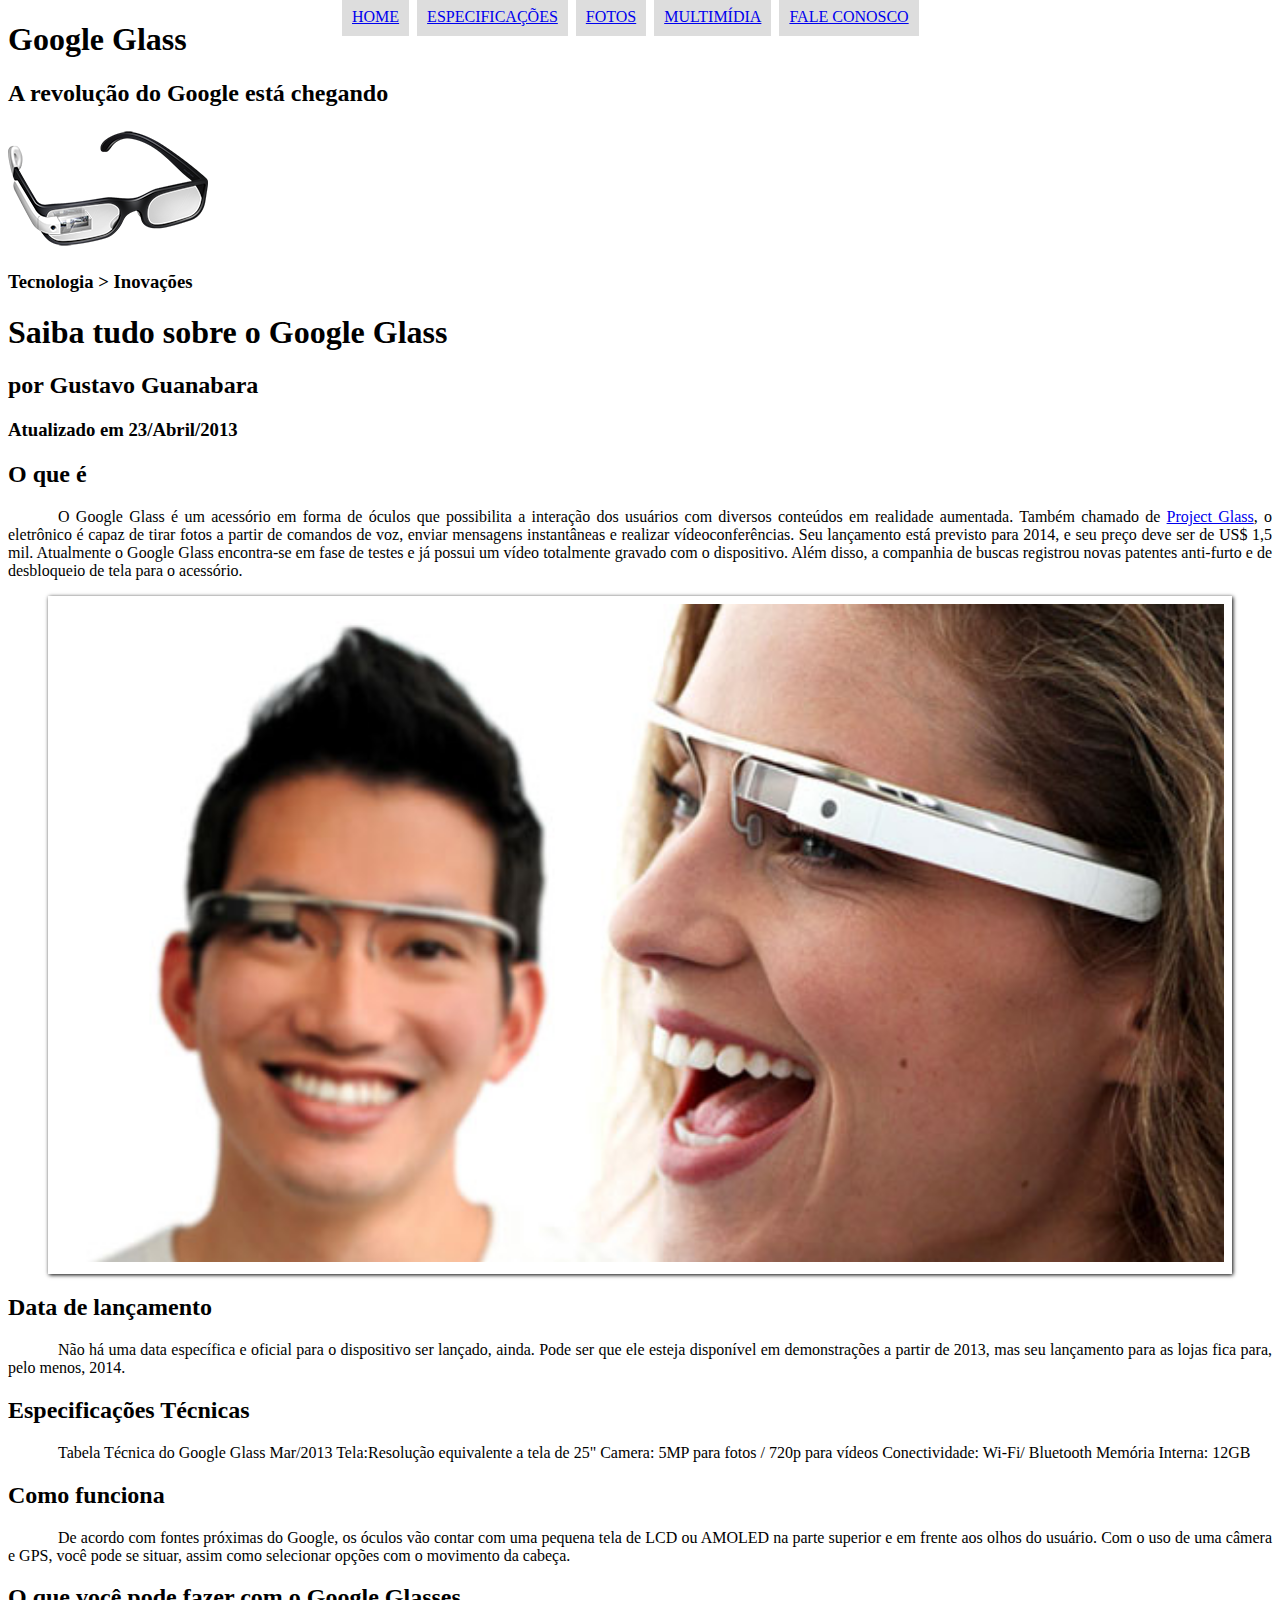
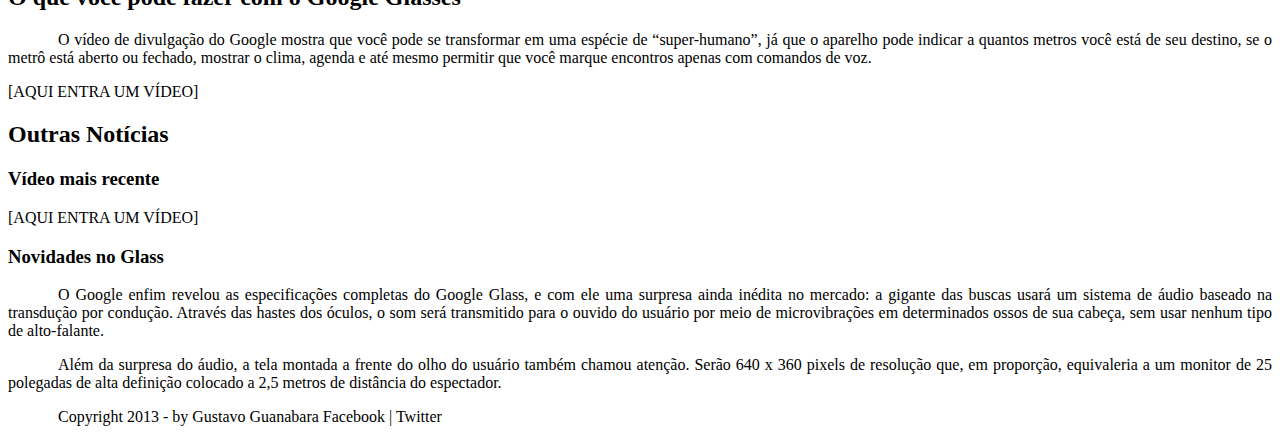
==== index.html @ 92f4893a "Menu principal" ====
<!DOCTYPE html>
<html>
<head>
    <meta charset="UTF-8"/>
    <title>Tudo sobre Google Glass</title>
    <link rel="stylesheet" text="text/css" href="_css/estilo.css"/>
</head>
<body>
<div id="interface">
    <header id="cabecalho">
    <hgroup>
    <h1>Google Glass</h1>
    <h2>A revolução do Google está chegando</h2>
    </hgroup>

    <img src="_imagens/glass-oculos-preto-peq.png"/>
    <nav id="menu">
        <h1>Menu Principal</h1>
        <ul tipe="disc">
                <li><a href="index.html">Home</a></li>
                <li><a href="specs.html">Especificações</a></li>
                <li><a href="fotos.html">Fotos</a></li>
                <li><a href="multimidia.html">Multimídia</a></li>
                <li><a href="fale-conosco.html">Fale conosco</a></li>
        </ul>
    </nav>
    </header>
<hgroup>
<h3>Tecnologia > Inovações</h3>
<h1>Saiba tudo sobre o Google Glass</h1>
<h2>por Gustavo Guanabara</h2>
<h3>Atualizado em 23/Abril/2013</h3>
</hgroup>
<h2>O que é</h2>
<p>O Google Glass é um acessório em forma de óculos que possibilita a interação dos usuários com diversos conteúdos em realidade aumentada. Também chamado de <a href="https://www.google.com/glass/start/" target="_blank">Project Glass</a>, o eletrônico é capaz de tirar fotos a partir de comandos de voz, enviar mensagens instantâneas e realizar vídeoconferências. Seu lançamento está previsto para 2014, e seu preço deve ser de US$ 1,5 mil. Atualmente o Google Glass encontra-se em fase de testes e já possui um vídeo totalmente gravado com o dispositivo. Além disso, a companhia de buscas registrou novas patentes anti-furto e de desbloqueio de tela para o acessório.</p>

<figure class="foto-legenda">
    <img src="_imagens/glass-quadro-homem-mulher.jpg"/>
    <figcaption>
        <h3>Google Glass</h3>
        <p>Uma nova maneira de ver o mundo.</p>
    </figcaption>
</figure>

<h2>Data de lançamento</h2>
<p>Não há uma data específica e oficial para o dispositivo ser lançado, ainda. Pode ser que ele esteja disponível em demonstrações a partir de 2013, mas seu lançamento para as lojas fica para, pelo menos, 2014.</p>

<h2>Especificações Técnicas</h2>
<p>Tabela Técnica do Google Glass Mar/2013
Tela:Resolução equivalente a tela de 25"
Camera: 5MP para fotos / 720p para vídeos
Conectividade: Wi-Fi/ Bluetooth
Memória Interna: 12GB</p>

<h2>Como funciona</h2>
<p>De acordo com fontes próximas do Google, os óculos vão contar com uma pequena tela de LCD ou AMOLED na parte superior e em frente aos olhos do usuário. Com o uso de uma câmera e GPS, você pode se situar, assim como selecionar opções com o movimento da cabeça.</p>

<h2>O que você pode fazer com o Google Glasses</h2>
<p>O vídeo de divulgação do Google mostra que você pode se transformar em uma espécie de “super-humano”, já que o aparelho pode indicar a quantos metros você está de seu destino, se o metrô está aberto ou fechado, mostrar o clima, agenda e até mesmo permitir que você marque encontros apenas com comandos de voz.</p>

[AQUI ENTRA UM VÍDEO]

<h2>Outras Notícias</h2>
<h3>Vídeo mais recente</h3>

[AQUI ENTRA UM VÍDEO]

<h3>Novidades no Glass</h3>
<p>O Google enfim revelou as especificações completas do Google Glass, e com ele uma surpresa ainda inédita no mercado: a gigante das buscas usará um sistema de áudio baseado na transdução por condução. Através das hastes dos óculos, o som será transmitido para o ouvido do usuário por meio de microvibrações em determinados ossos de sua cabeça, sem usar nenhum tipo de alto-falante.</p>

<p>Além da surpresa do áudio, a tela montada a frente do olho do usuário também chamou atenção. Serão 640 x 360 pixels de resolução que, em proporção, equivaleria a um monitor de 25 polegadas de alta definição colocado a 2,5 metros de distância do espectador.</p>

<p>Copyright 2013 - by Gustavo Guanabara
Facebook | Twitter</p>
</div>
</body>
</html>
---- _css/estilo.css ----
@charset "UTF 8";

body {
    background-color: white;
    color: rgba(0, 0, 0, 1);
}
p {
    text-align: justify;
    text-indent: 50px;
}
figure.foto-legenda {
    position: relative;
    border: 8px solid white;
    box-shadow: 1px 1px 4px black;
}
figure.foto-legenda img {
    width: 100%;
    height: 100%;
}
figure.foto-legenda figcaption {
    opacity: 0;
    position: absolute;
    top: 0px;
    background: rgba(0, 0, 0, .4);
    color: white;
    width: 100%;
    height: 100%;
    padding: 10px;
    box-sizing: border-box;
    transition: opacity 1s;
}
figure.foto-legenda:hover figcaption {
    opacity: 1;
}
nav#menu ul {
    list-style: none;
    text-transform: uppercase;
    position: absolute;
    top: -20px;
    left: 300px;
}
nav#menu li {
    display: inline-block;
    background-color: #dddddd;
    padding: 10px;
    margin: 2px;
}
nav#menu h1 {
    display: none;
}
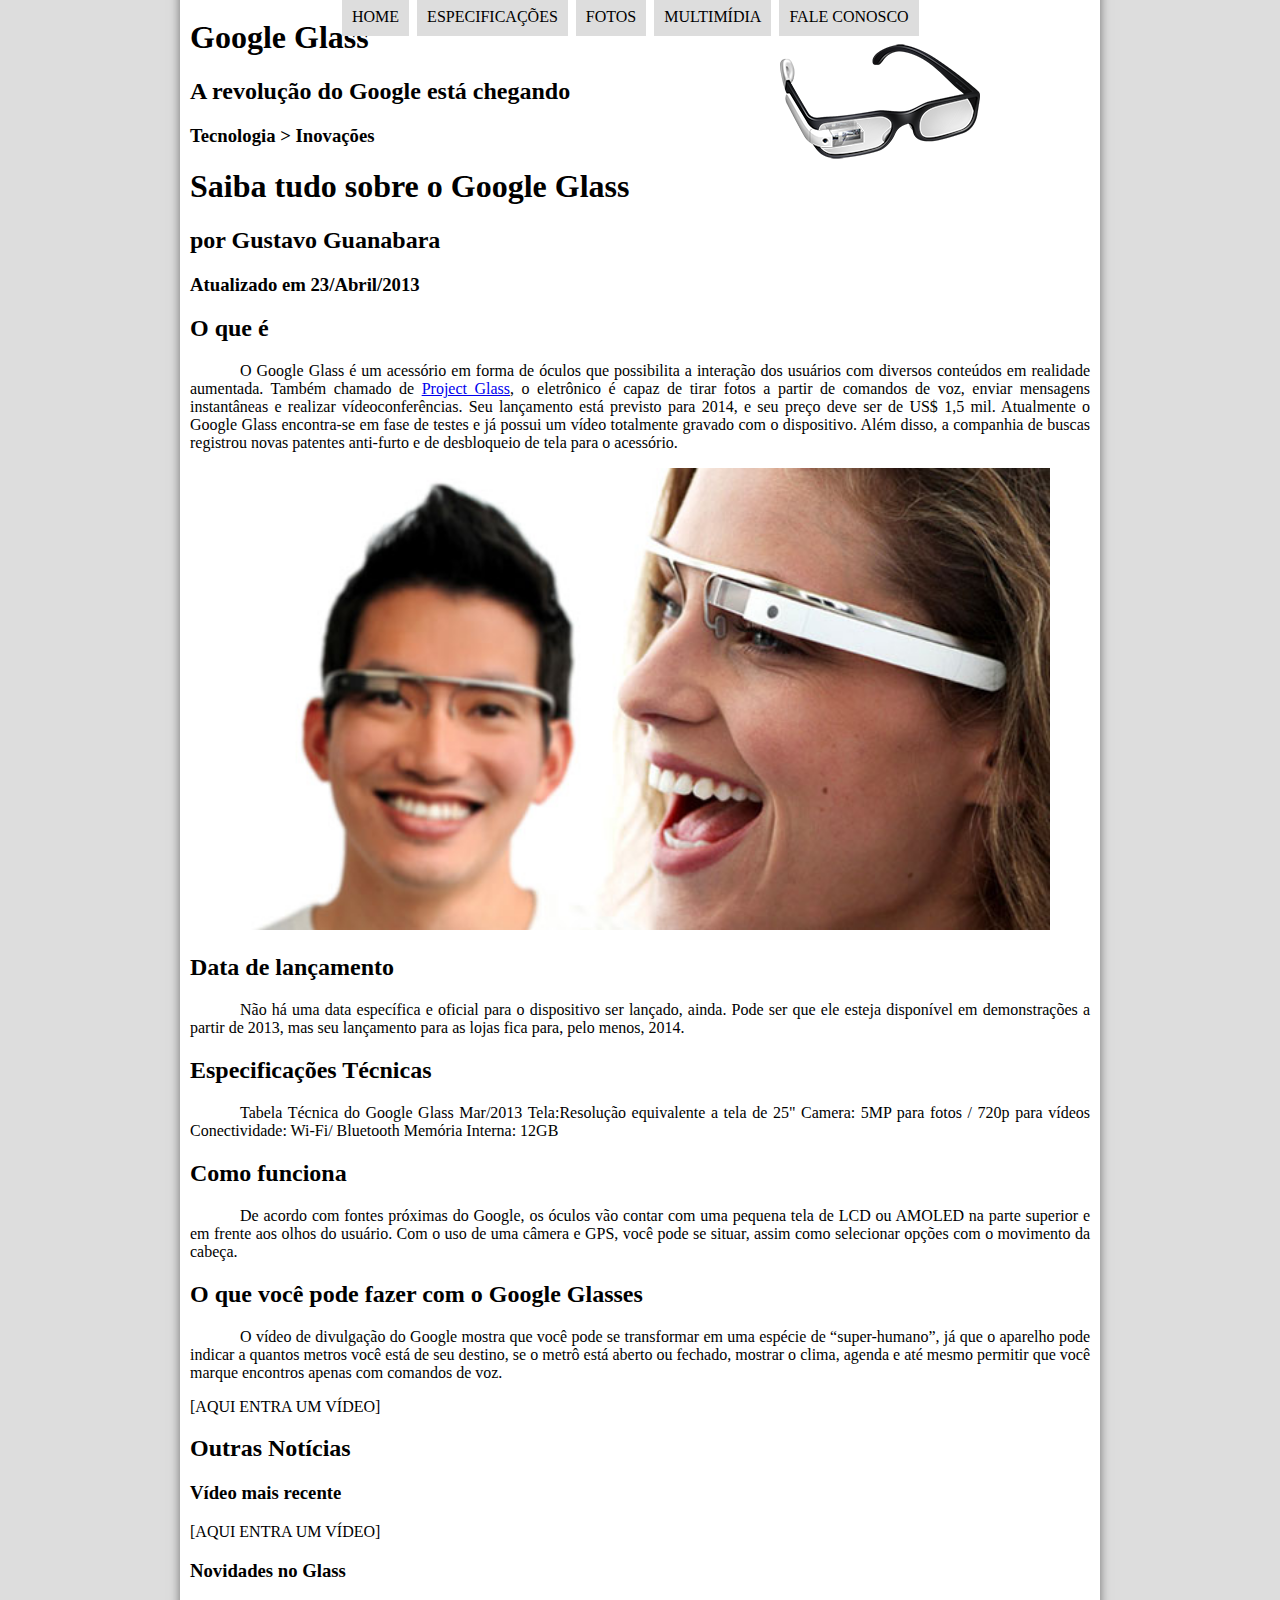
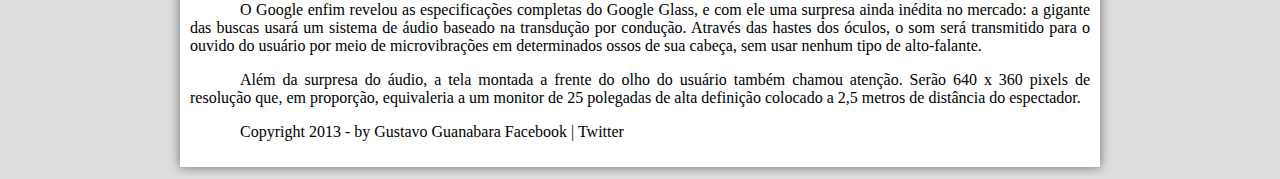
==== commit 47862993: "Formatação de interfaces" ====
--- a/index.html
+++ b/index.html
@@ -13,7 +13,7 @@
     <h2>A revolução do Google está chegando</h2>
     </hgroup>
 
-    <img src="_imagens/glass-oculos-preto-peq.png"/>
+    <img id="icone" src="_imagens/glass-oculos-preto-peq.png"/>
     <nav id="menu">
         <h1>Menu Principal</h1>
         <ul tipe="disc">
--- a/_css/estilo.css
+++ b/_css/estilo.css
@@ -1,12 +1,28 @@
 @charset "UTF 8";
 
 body {
+    background-color: #dddddd;
+    color: rgba(0, 0, 0, 1);
+}
+div#interface {
+    width: 900px;
     background-color: white;
-    color: rgba(0, 0, 0, 1);
+    margin: -20px auto 10px auto;
+    box-shadow: 0px 0px 10px rgba(0, 0, 0, .5);
+    padding: 10px;
 }
 p {
     text-align: justify;
     text-indent: 50px;
+}
+header#cabecalho img#icone {
+    position: absolute;
+    left: 780px;
+    top: 40px;
+}
+header#cabecalho {
+    
+}
 }
 figure.foto-legenda {
     position: relative;
@@ -44,7 +60,18 @@
     background-color: #dddddd;
     padding: 10px;
     margin: 2px;
+    transition: background-color 1s;
+}
+nav#menu li:hover {
+    background-color: #606060;
 }
 nav#menu h1 {
     display: none;
+}
+nav#menu a {
+    color: black;
+    text-decoration: none;
+}
+nav#menu a:hover {
+    color: white;
 }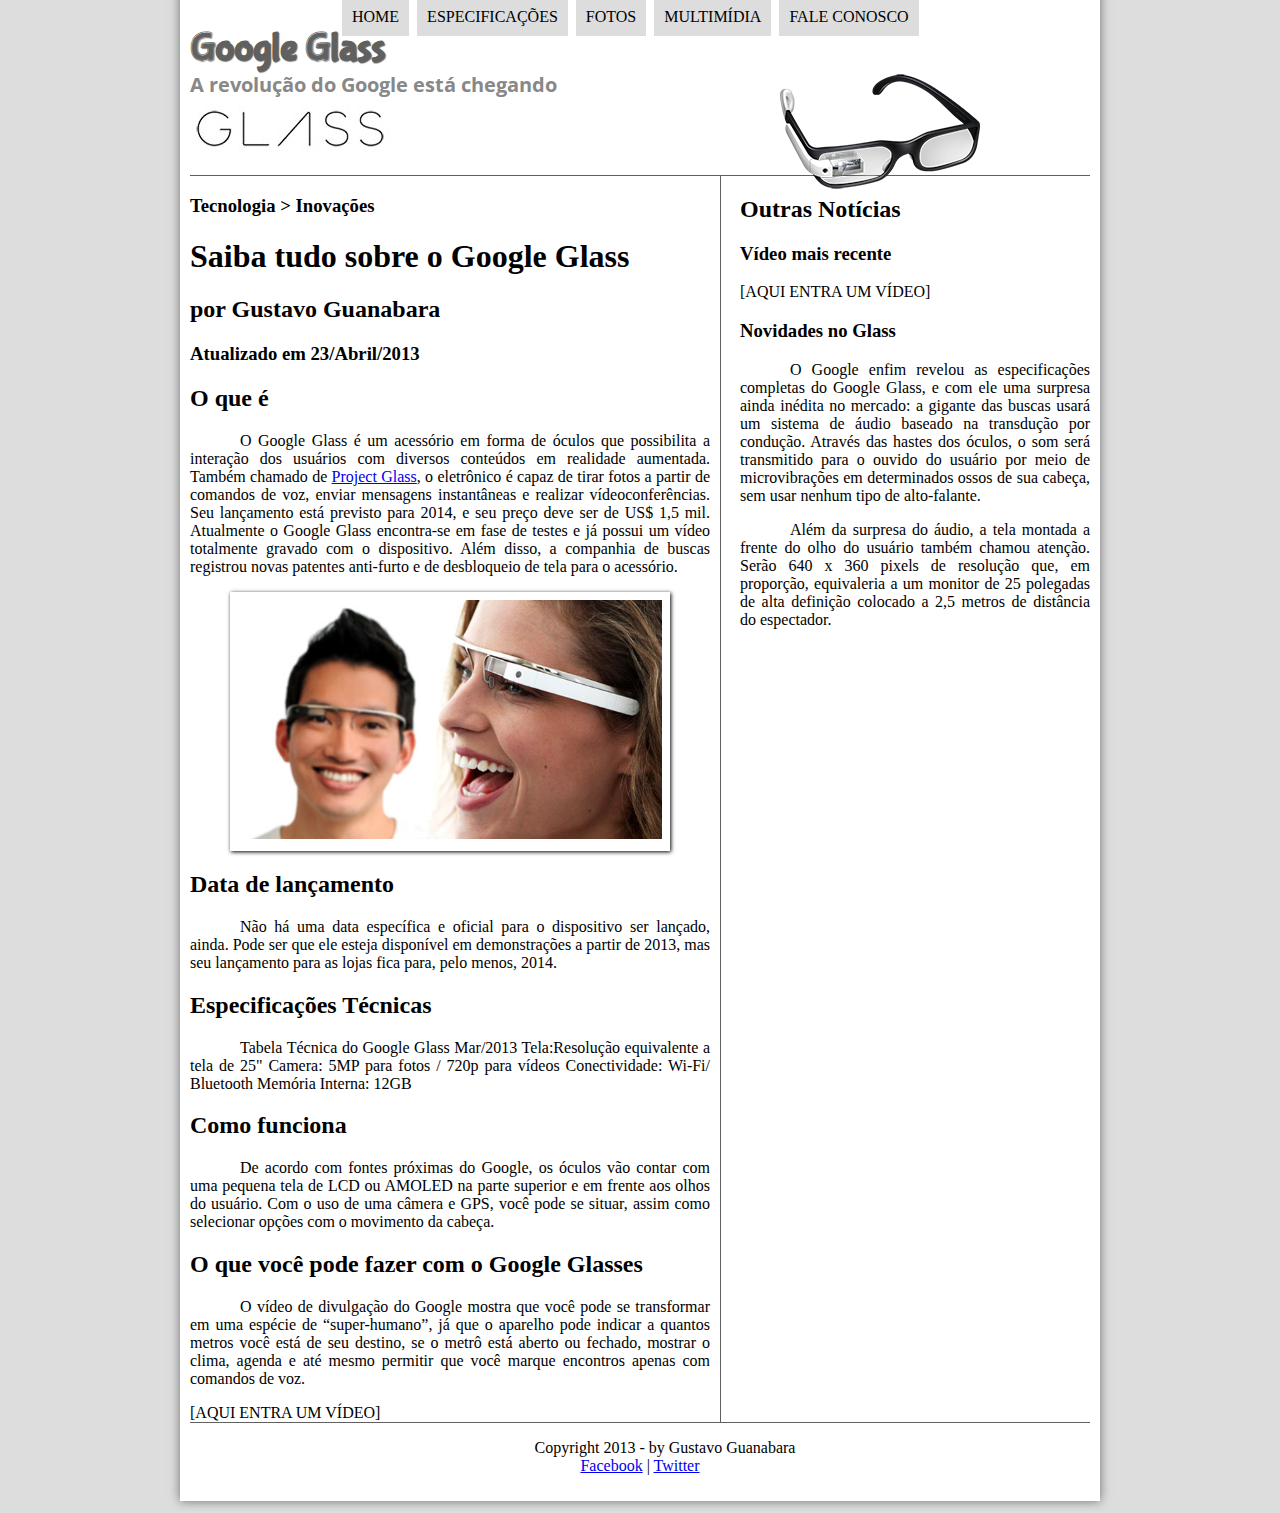
==== commit fc6f5077: "Semântica em HTML" ====
--- a/index.html
+++ b/index.html
@@ -8,29 +8,31 @@
 <body>
 <div id="interface">
     <header id="cabecalho">
+        <hgroup>
+            <h1>Google Glass</h1>
+            <h2>A revolução do Google está chegando</h2>
+        </hgroup>
+
+        <img id="icone" src="_imagens/glass-oculos-preto-peq.png"/>
+            <nav id="menu">
+                <h1>Menu Principal</h1>
+                    <ul tipe="disc">
+                        <li><a href="index.html">Home</a></li>
+                        <li><a href="specs.html">Especificações</a></li>
+                        <li><a href="fotos.html">Fotos</a></li>
+                        <li><a href="multimidia.html">Multimídia</a></li>
+                        <li><a href="fale-conosco.html">Fale conosco</a></li>
+                    </ul>
+            </nav>
+    </header>
+<section id="corpo">
     <hgroup>
-    <h1>Google Glass</h1>
-    <h2>A revolução do Google está chegando</h2>
+        <h3>Tecnologia > Inovações</h3>
+        <h1>Saiba tudo sobre o Google Glass</h1>
+        <h2>por Gustavo Guanabara</h2>
+        <h3>Atualizado em 23/Abril/2013</h3>
     </hgroup>
 
-    <img id="icone" src="_imagens/glass-oculos-preto-peq.png"/>
-    <nav id="menu">
-        <h1>Menu Principal</h1>
-        <ul tipe="disc">
-                <li><a href="index.html">Home</a></li>
-                <li><a href="specs.html">Especificações</a></li>
-                <li><a href="fotos.html">Fotos</a></li>
-                <li><a href="multimidia.html">Multimídia</a></li>
-                <li><a href="fale-conosco.html">Fale conosco</a></li>
-        </ul>
-    </nav>
-    </header>
-<hgroup>
-<h3>Tecnologia > Inovações</h3>
-<h1>Saiba tudo sobre o Google Glass</h1>
-<h2>por Gustavo Guanabara</h2>
-<h3>Atualizado em 23/Abril/2013</h3>
-</hgroup>
 <h2>O que é</h2>
 <p>O Google Glass é um acessório em forma de óculos que possibilita a interação dos usuários com diversos conteúdos em realidade aumentada. Também chamado de <a href="https://www.google.com/glass/start/" target="_blank">Project Glass</a>, o eletrônico é capaz de tirar fotos a partir de comandos de voz, enviar mensagens instantâneas e realizar vídeoconferências. Seu lançamento está previsto para 2014, e seu preço deve ser de US$ 1,5 mil. Atualmente o Google Glass encontra-se em fase de testes e já possui um vídeo totalmente gravado com o dispositivo. Além disso, a companhia de buscas registrou novas patentes anti-furto e de desbloqueio de tela para o acessório.</p>
 
@@ -46,6 +48,7 @@
 <p>Não há uma data específica e oficial para o dispositivo ser lançado, ainda. Pode ser que ele esteja disponível em demonstrações a partir de 2013, mas seu lançamento para as lojas fica para, pelo menos, 2014.</p>
 
 <h2>Especificações Técnicas</h2>
+
 <p>Tabela Técnica do Google Glass Mar/2013
 Tela:Resolução equivalente a tela de 25"
 Camera: 5MP para fotos / 720p para vídeos
@@ -59,9 +62,10 @@
 <p>O vídeo de divulgação do Google mostra que você pode se transformar em uma espécie de “super-humano”, já que o aparelho pode indicar a quantos metros você está de seu destino, se o metrô está aberto ou fechado, mostrar o clima, agenda e até mesmo permitir que você marque encontros apenas com comandos de voz.</p>
 
 [AQUI ENTRA UM VÍDEO]
-
-<h2>Outras Notícias</h2>
-<h3>Vídeo mais recente</h3>
+</section>
+<aside id="lateral">
+    <h2>Outras Notícias</h2>
+    <h3>Vídeo mais recente</h3>
 
 [AQUI ENTRA UM VÍDEO]
 
@@ -69,9 +73,13 @@
 <p>O Google enfim revelou as especificações completas do Google Glass, e com ele uma surpresa ainda inédita no mercado: a gigante das buscas usará um sistema de áudio baseado na transdução por condução. Através das hastes dos óculos, o som será transmitido para o ouvido do usuário por meio de microvibrações em determinados ossos de sua cabeça, sem usar nenhum tipo de alto-falante.</p>
 
 <p>Além da surpresa do áudio, a tela montada a frente do olho do usuário também chamou atenção. Serão 640 x 360 pixels de resolução que, em proporção, equivaleria a um monitor de 25 polegadas de alta definição colocado a 2,5 metros de distância do espectador.</p>
+</aside>
 
-<p>Copyright 2013 - by Gustavo Guanabara
-Facebook | Twitter</p>
+<footer id="rodape">
+<p>Copyright 2013 - by Gustavo Guanabara<br>
+<a href="https://www.facebook.com/CursosEmVideo" target="_blank">Facebook</a> |
+<a href="https://twitter.com/cursosemvideo" target="_blank">Twitter</a></p>
+</footer>
 </div>
 </body>
 </html>--- a/_css/estilo.css
+++ b/_css/estilo.css
@@ -1,9 +1,15 @@
 @charset "UTF 8";
+@import url('https://fonts.googleapis.com/css2?family=Open+Sans&display=swap');
+@font-face {
+    font-family: 'FonteLogo';
+    src: url("../_fonts/bubblegum-sans-regular.otf")
+}
 
 body {
     background-color: #dddddd;
     color: rgba(0, 0, 0, 1);
 }
+
 div#interface {
     width: 900px;
     background-color: white;
@@ -11,28 +17,52 @@
     box-shadow: 0px 0px 10px rgba(0, 0, 0, .5);
     padding: 10px;
 }
+
 p {
     text-align: justify;
     text-indent: 50px;
 }
+
 header#cabecalho img#icone {
     position: absolute;
     left: 780px;
-    top: 40px;
+    top: 70px;
 }
+
 header#cabecalho {
-    
+    border-bottom: 1px #606060 solid;
+    height: 150px;
+    background: url("../_imagens/glass-logo-peq.jpg") no-repeat 0px 80px;
 }
+
+header#cabecalho h1 {
+    font-family: 'FonteLogo', sans-serif;
+    font-size: 30pt;
+    color: #606060;
+    text-shadow: 1px 1px 1px rgba(0, 0, 0, .6);
+    padding: 0px;
+    margin-bottom: 0px;
 }
+
+header#cabecalho h2 {
+    font-family: 'Open Sans', sans-serif;
+    font-size: 15pt;
+    color: #888888;
+    padding: 0px;
+    margin-top: 0px;
+}
+
 figure.foto-legenda {
     position: relative;
     border: 8px solid white;
     box-shadow: 1px 1px 4px black;
 }
+
 figure.foto-legenda img {
     width: 100%;
     height: 100%;
 }
+
 figure.foto-legenda figcaption {
     opacity: 0;
     position: absolute;
@@ -45,9 +75,11 @@
     box-sizing: border-box;
     transition: opacity 1s;
 }
+
 figure.foto-legenda:hover figcaption {
     opacity: 1;
 }
+
 nav#menu ul {
     list-style: none;
     text-transform: uppercase;
@@ -55,6 +87,7 @@
     top: -20px;
     left: 300px;
 }
+
 nav#menu li {
     display: inline-block;
     background-color: #dddddd;
@@ -62,16 +95,43 @@
     margin: 2px;
     transition: background-color 1s;
 }
+
 nav#menu li:hover {
     background-color: #606060;
 }
+
 nav#menu h1 {
     display: none;
 }
+
 nav#menu a {
     color: black;
     text-decoration: none;
 }
+
 nav#menu a:hover {
     color: white;
+}
+
+section#corpo {
+    display: block;
+    width: 520px;
+    float: left;
+    border-right: 1px solid #606060;
+    padding-right: 10px;
+}
+
+aside#lateral {
+    display: block;
+    width: 350px;
+    float: right;
+}
+
+footer#rodape {
+    clear: both;
+    border-top: 1px solid #606060;
+}
+
+footer#rodape p {
+    text-align: center;
 }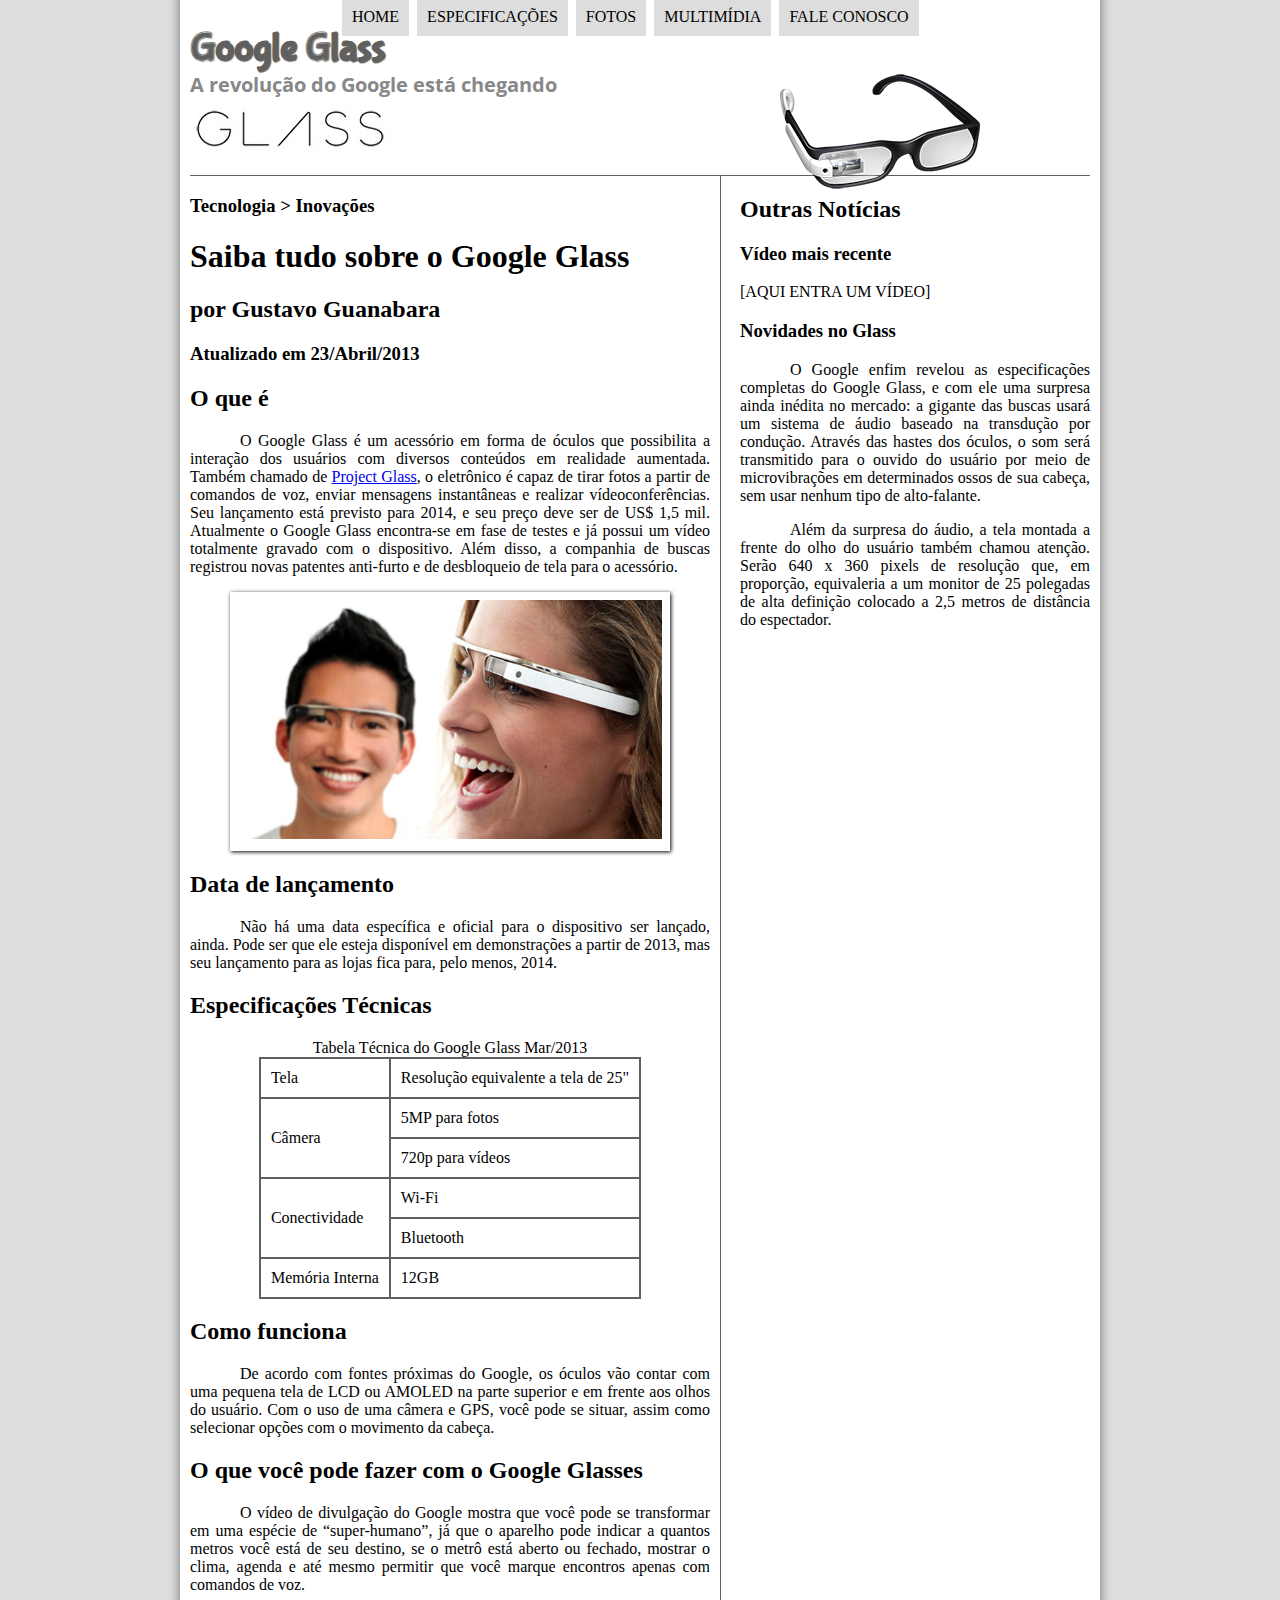
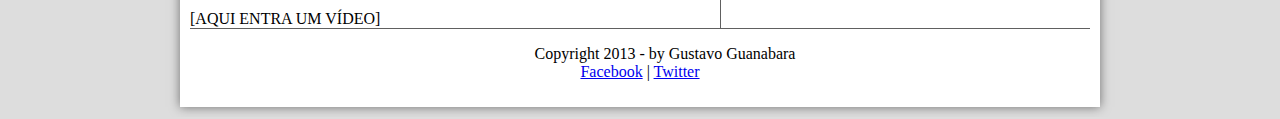
==== commit 3f3fd858: "Tabela HTML" ====
--- a/index.html
+++ b/index.html
@@ -48,13 +48,15 @@
 <p>Não há uma data específica e oficial para o dispositivo ser lançado, ainda. Pode ser que ele esteja disponível em demonstrações a partir de 2013, mas seu lançamento para as lojas fica para, pelo menos, 2014.</p>
 
 <h2>Especificações Técnicas</h2>
-
-<p>Tabela Técnica do Google Glass Mar/2013
-Tela:Resolução equivalente a tela de 25"
-Camera: 5MP para fotos / 720p para vídeos
-Conectividade: Wi-Fi/ Bluetooth
-Memória Interna: 12GB</p>
-
+<table id="tabelaspec">
+        <caption>Tabela Técnica do Google Glass Mar/2013</caption>
+        <tr><td>Tela</td><td>Resolução equivalente a tela de 25"</td></tr>
+        <tr><td rowspan="2">Câmera</td><td>5MP para fotos</td></tr>
+                        <tr><td>720p para vídeos</td></tr>
+        <tr><td rowspan="2">Conectividade</td><td>Wi-Fi</td></tr>
+                        <tr><td>Bluetooth</td></tr>
+        <tr><td>Memória Interna</td><td>12GB</td></tr>
+</table>
 <h2>Como funciona</h2>
 <p>De acordo com fontes próximas do Google, os óculos vão contar com uma pequena tela de LCD ou AMOLED na parte superior e em frente aos olhos do usuário. Com o uso de uma câmera e GPS, você pode se situar, assim como selecionar opções com o movimento da cabeça.</p>
 
--- a/_css/estilo.css
+++ b/_css/estilo.css
@@ -121,6 +121,18 @@
     padding-right: 10px;
 }
 
+table#tabelaspec {
+    border: 1px solid #606060;
+    border-spacing: 0px;
+    margin-left: auto;
+    margin-right: auto;
+}
+
+table#tabelaspec td {
+    border: 1px solid #606060;
+    padding: 10px;
+}
+
 aside#lateral {
     display: block;
     width: 350px;
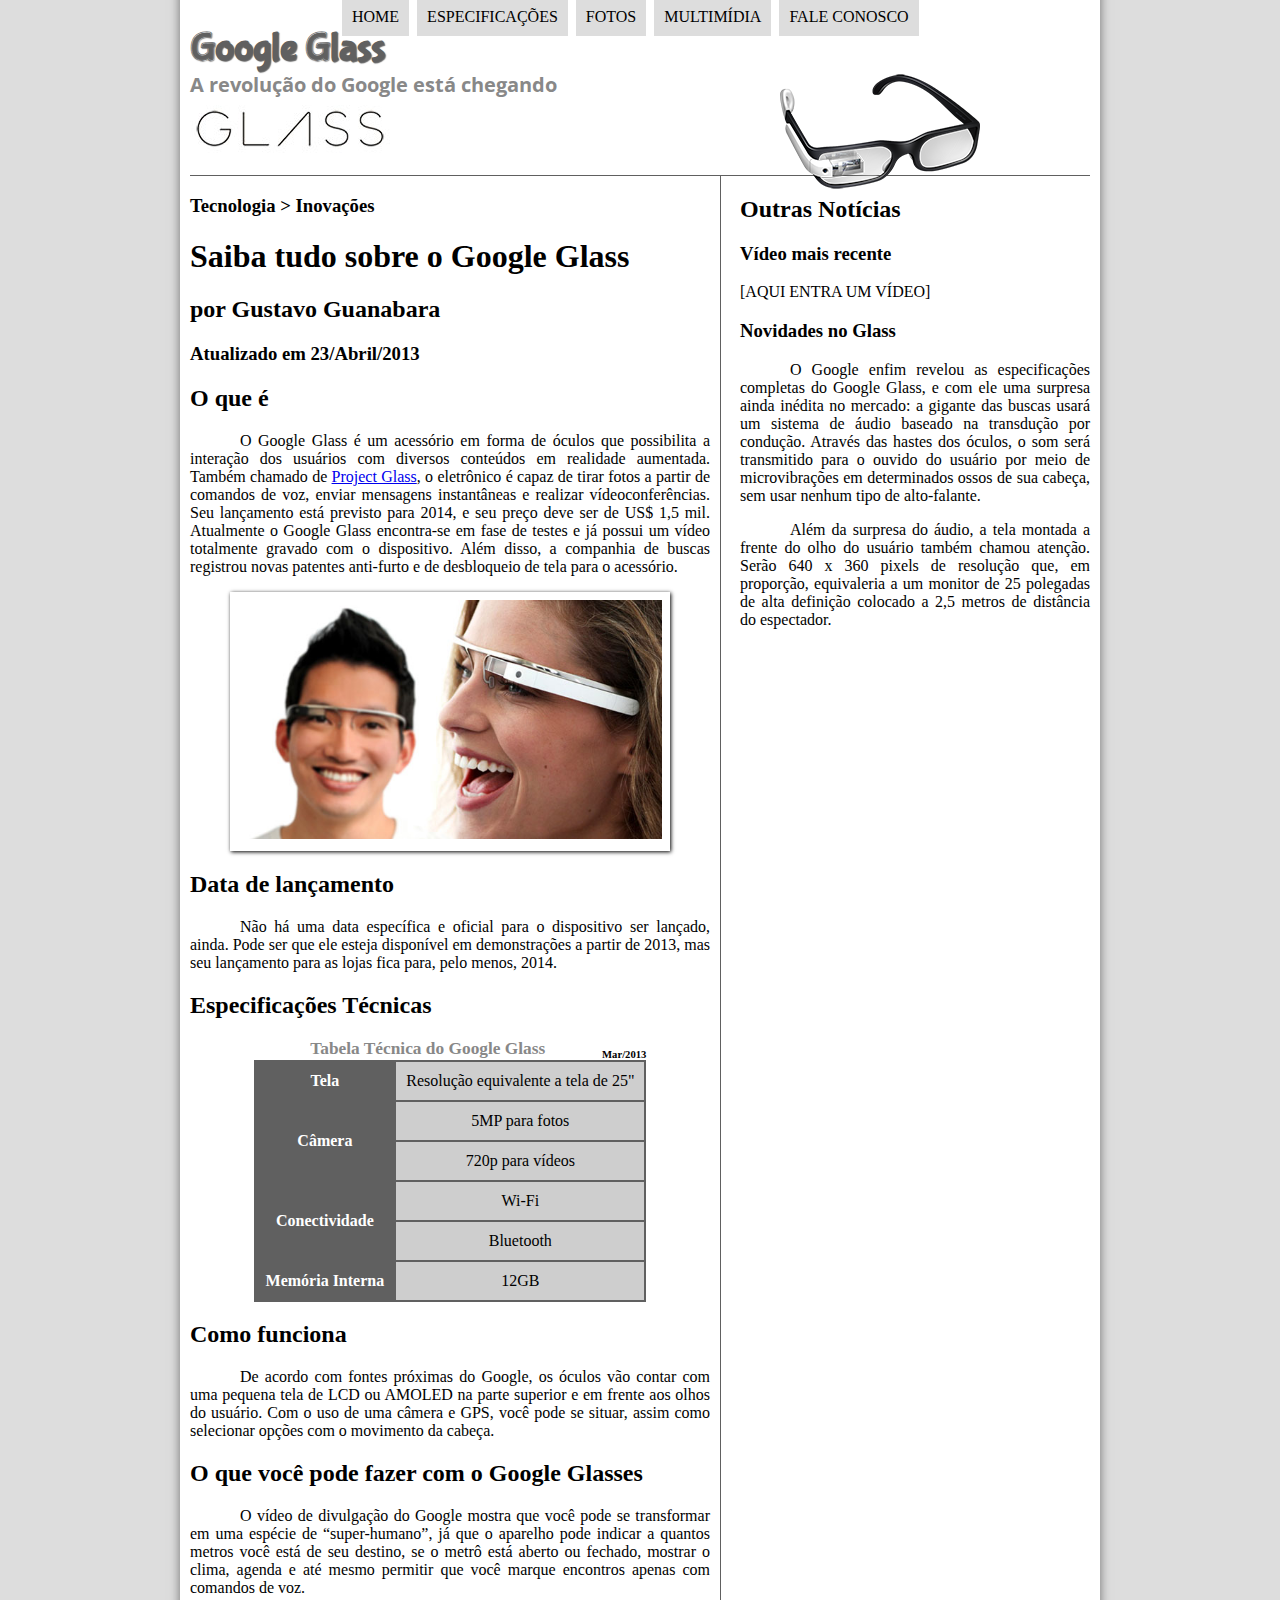
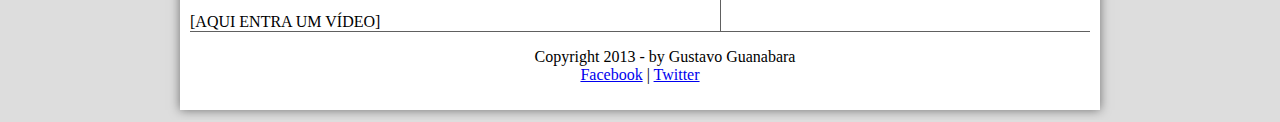
==== commit c1a339cb: "Estilos CSS para Tabelas em HTML5" ====
--- a/index.html
+++ b/index.html
@@ -49,13 +49,13 @@
 
 <h2>Especificações Técnicas</h2>
 <table id="tabelaspec">
-        <caption>Tabela Técnica do Google Glass Mar/2013</caption>
-        <tr><td>Tela</td><td>Resolução equivalente a tela de 25"</td></tr>
-        <tr><td rowspan="2">Câmera</td><td>5MP para fotos</td></tr>
-                        <tr><td>720p para vídeos</td></tr>
-        <tr><td rowspan="2">Conectividade</td><td>Wi-Fi</td></tr>
-                        <tr><td>Bluetooth</td></tr>
-        <tr><td>Memória Interna</td><td>12GB</td></tr>
+        <caption>Tabela Técnica do Google Glass <span>Mar/2013</span></caption>
+        <tr><td class="ce">Tela</td><td class="cd">Resolução equivalente a tela de 25"</td></tr>
+        <tr><td rowspan="2" class="ce">Câmera</td><td class="cd">5MP para fotos</td></tr>
+                        <tr><td class="cd">720p para vídeos</td></tr>
+        <tr><td rowspan="2" class="ce">Conectividade</td><td class="cd">Wi-Fi</td></tr>
+                        <tr><td class="cd">Bluetooth</td></tr>
+        <tr><td class="ce">Memória Interna</td><td class="cd">12GB</td></tr>
 </table>
 <h2>Como funciona</h2>
 <p>De acordo com fontes próximas do Google, os óculos vão contar com uma pequena tela de LCD ou AMOLED na parte superior e em frente aos olhos do usuário. Com o uso de uma câmera e GPS, você pode se situar, assim como selecionar opções com o movimento da cabeça.</p>
--- a/_css/estilo.css
+++ b/_css/estilo.css
@@ -131,6 +131,32 @@
 table#tabelaspec td {
     border: 1px solid #606060;
     padding: 10px;
+    text-align: center;
+    vertical-align: middle;
+}
+
+table#tabelaspec td.ce {
+    color: white;
+    background: #606060;
+    font-weight: bold;
+}
+
+table#tabelaspec td.cd {
+    background: #cecece;
+}
+
+table#tabelaspec caption {
+    color: #888888;
+    font-size: 13pt;
+    font-weight: bolder;
+}
+
+table#tabelaspec caption span {
+    display: block;
+    float: right;
+    color: black;
+    font-size: 8pt;
+    margin-top: 10px;
 }
 
 aside#lateral {
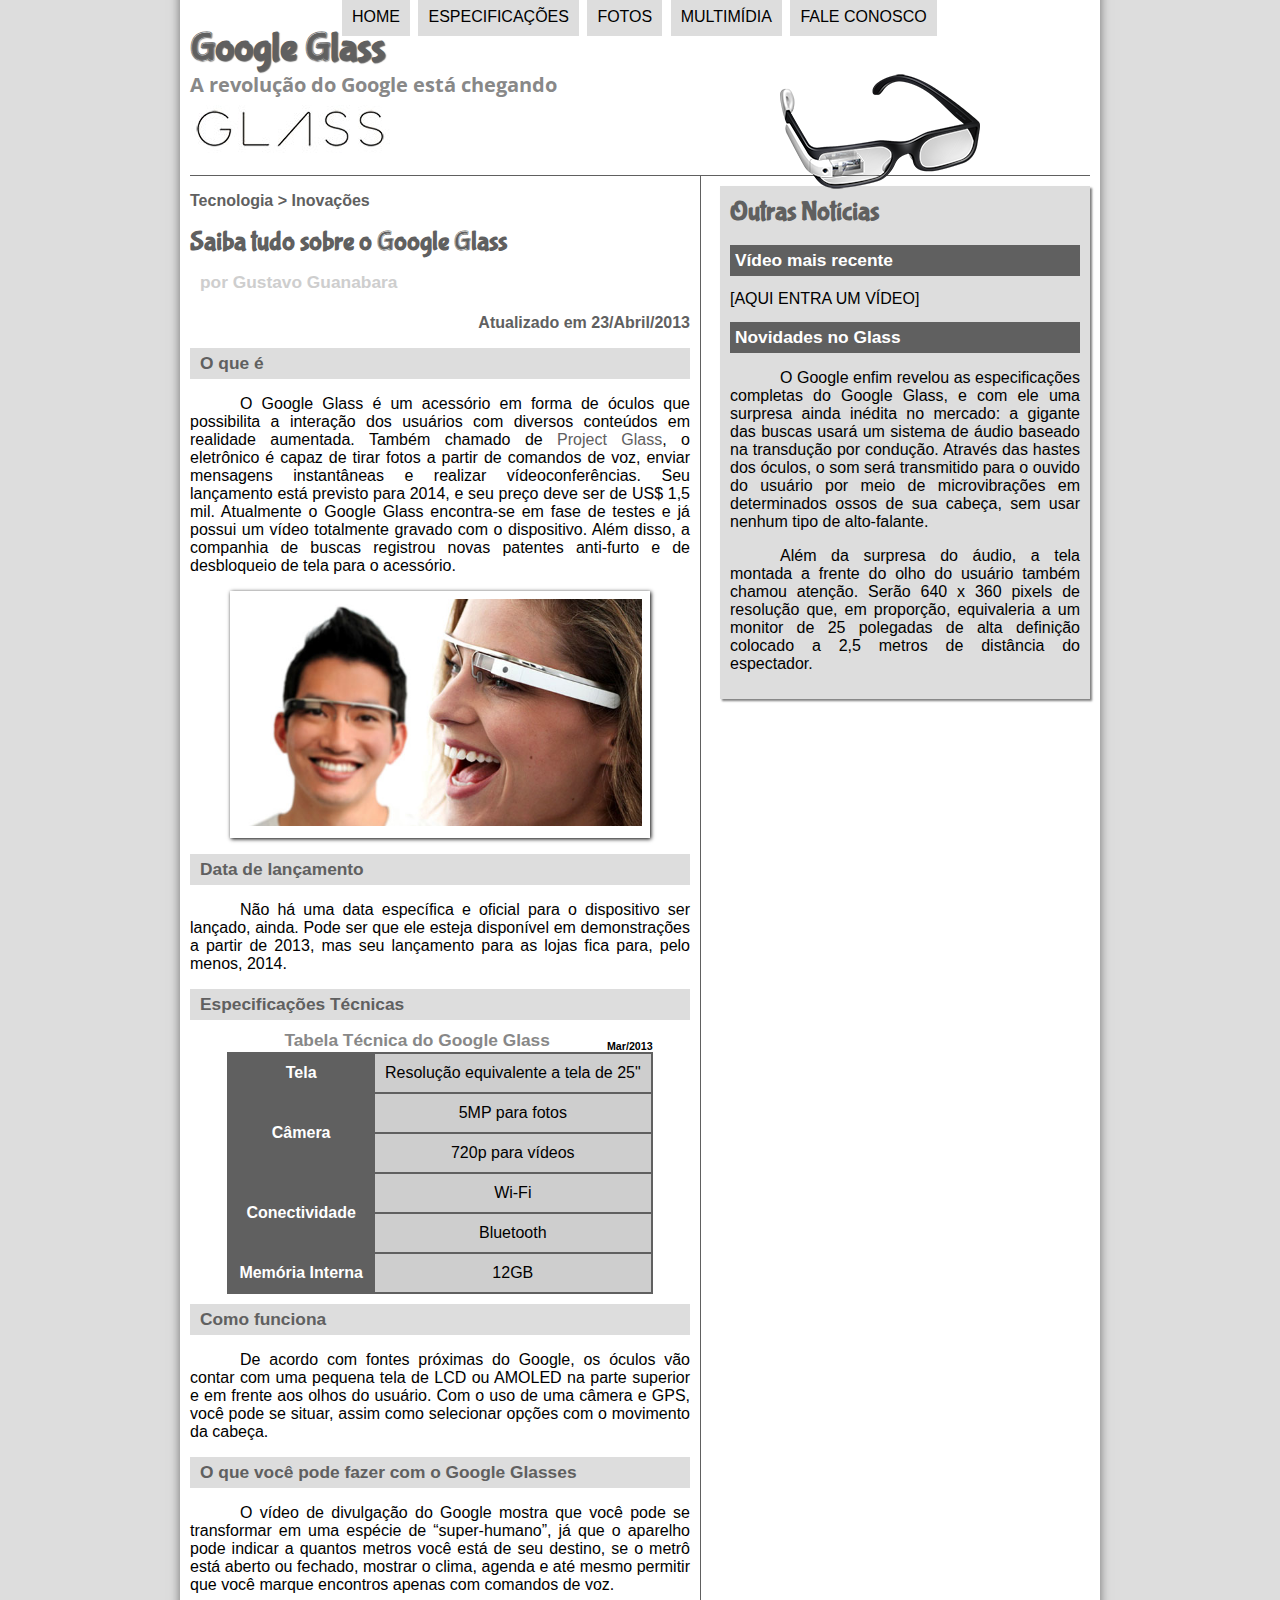
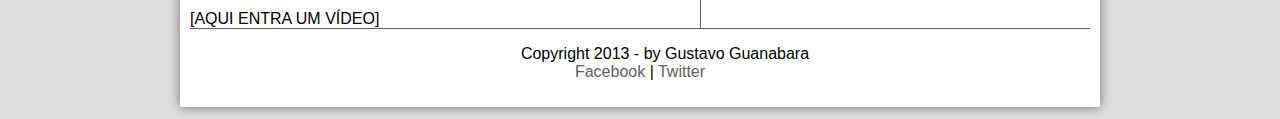
==== commit 5ff5bcc4: "Interfaces em HTML5" ====
--- a/index.html
+++ b/index.html
@@ -26,12 +26,15 @@
             </nav>
     </header>
 <section id="corpo">
-    <hgroup>
-        <h3>Tecnologia > Inovações</h3>
-        <h1>Saiba tudo sobre o Google Glass</h1>
-        <h2>por Gustavo Guanabara</h2>
-        <h3>Atualizado em 23/Abril/2013</h3>
-    </hgroup>
+    <article id="noticia-princiapl">
+        <header id="cabecalho-artigo">
+            <hgroup>
+                <h3>Tecnologia > Inovações</h3>
+                <h1>Saiba tudo sobre o Google Glass</h1>
+                <h2>por Gustavo Guanabara</h2>
+                <h3 class="direita">Atualizado em 23/Abril/2013</h3>
+            </hgroup>
+        </header>
 
 <h2>O que é</h2>
 <p>O Google Glass é um acessório em forma de óculos que possibilita a interação dos usuários com diversos conteúdos em realidade aumentada. Também chamado de <a href="https://www.google.com/glass/start/" target="_blank">Project Glass</a>, o eletrônico é capaz de tirar fotos a partir de comandos de voz, enviar mensagens instantâneas e realizar vídeoconferências. Seu lançamento está previsto para 2014, e seu preço deve ser de US$ 1,5 mil. Atualmente o Google Glass encontra-se em fase de testes e já possui um vídeo totalmente gravado com o dispositivo. Além disso, a companhia de buscas registrou novas patentes anti-furto e de desbloqueio de tela para o acessório.</p>
@@ -64,14 +67,15 @@
 <p>O vídeo de divulgação do Google mostra que você pode se transformar em uma espécie de “super-humano”, já que o aparelho pode indicar a quantos metros você está de seu destino, se o metrô está aberto ou fechado, mostrar o clima, agenda e até mesmo permitir que você marque encontros apenas com comandos de voz.</p>
 
 [AQUI ENTRA UM VÍDEO]
+</article>
 </section>
 <aside id="lateral">
-    <h2>Outras Notícias</h2>
-    <h3>Vídeo mais recente</h3>
+    <h1>Outras Notícias</h1>
+    <h2>Vídeo mais recente</h2>
 
 [AQUI ENTRA UM VÍDEO]
 
-<h3>Novidades no Glass</h3>
+<h2>Novidades no Glass</h2>
 <p>O Google enfim revelou as especificações completas do Google Glass, e com ele uma surpresa ainda inédita no mercado: a gigante das buscas usará um sistema de áudio baseado na transdução por condução. Através das hastes dos óculos, o som será transmitido para o ouvido do usuário por meio de microvibrações em determinados ossos de sua cabeça, sem usar nenhum tipo de alto-falante.</p>
 
 <p>Além da surpresa do áudio, a tela montada a frente do olho do usuário também chamou atenção. Serão 640 x 360 pixels de resolução que, em proporção, equivaleria a um monitor de 25 polegadas de alta definição colocado a 2,5 metros de distância do espectador.</p>
--- a/_css/estilo.css
+++ b/_css/estilo.css
@@ -6,6 +6,7 @@
 }
 
 body {
+    font-family: Arial, Helvetica, sans-serif;
     background-color: #dddddd;
     color: rgba(0, 0, 0, 1);
 }
@@ -21,6 +22,15 @@
 p {
     text-align: justify;
     text-indent: 50px;
+}
+
+a {
+    color: #606060;
+    text-decoration: none;
+}
+
+a:hover {
+    text-decoration: underline;
 }
 
 header#cabecalho img#icone {
@@ -80,6 +90,10 @@
     opacity: 1;
 }
 
+nav#menu {
+    display: block;
+}
+
 nav#menu ul {
     list-style: none;
     text-transform: uppercase;
@@ -115,10 +129,41 @@
 
 section#corpo {
     display: block;
-    width: 520px;
+    width: 500px;
     float: left;
     border-right: 1px solid #606060;
     padding-right: 10px;
+}
+
+article#noticia-princiapl h2 {
+    font-size: 13pt;
+    color: #606060;
+    background: #dddddd;
+    padding: 5px 0px 5px 10px;
+    margin: 10px 0px 10px 0px;
+}
+
+header#cabecalho-artigo h1 {
+    font-family: 'FonteLogo';
+    font-size: 20pt;
+    color: #606060;
+    margin-top: 0px;
+    margin-bottom: 0px;
+}
+
+.direita {
+    text-align: right;
+}
+
+header#cabecalho-artigo h2 {
+    font-size: 13pt;
+    color: #cecece;   
+    background: none;
+}
+
+header#cabecalho-artigo h3 {
+    font-size: 12pt;
+    color: #606060;
 }
 
 table#tabelaspec {
@@ -163,6 +208,24 @@
     display: block;
     width: 350px;
     float: right;
+    background: #dddddd;
+    padding: 10px;
+    margin-top: 10px;
+    box-shadow: 2px 2px 2px rgba(0, 0, 0, .5);
+}
+
+aside#lateral h1 {
+    font-family: 'FonteLogo';
+    font-size: 20pt;
+    color: #606060;
+    margin-top: 0px;
+}
+
+aside#lateral h2 {
+    background: #606060;
+    font-size: 13pt;
+    color: white;
+    padding: 5px;
 }
 
 footer#rodape {
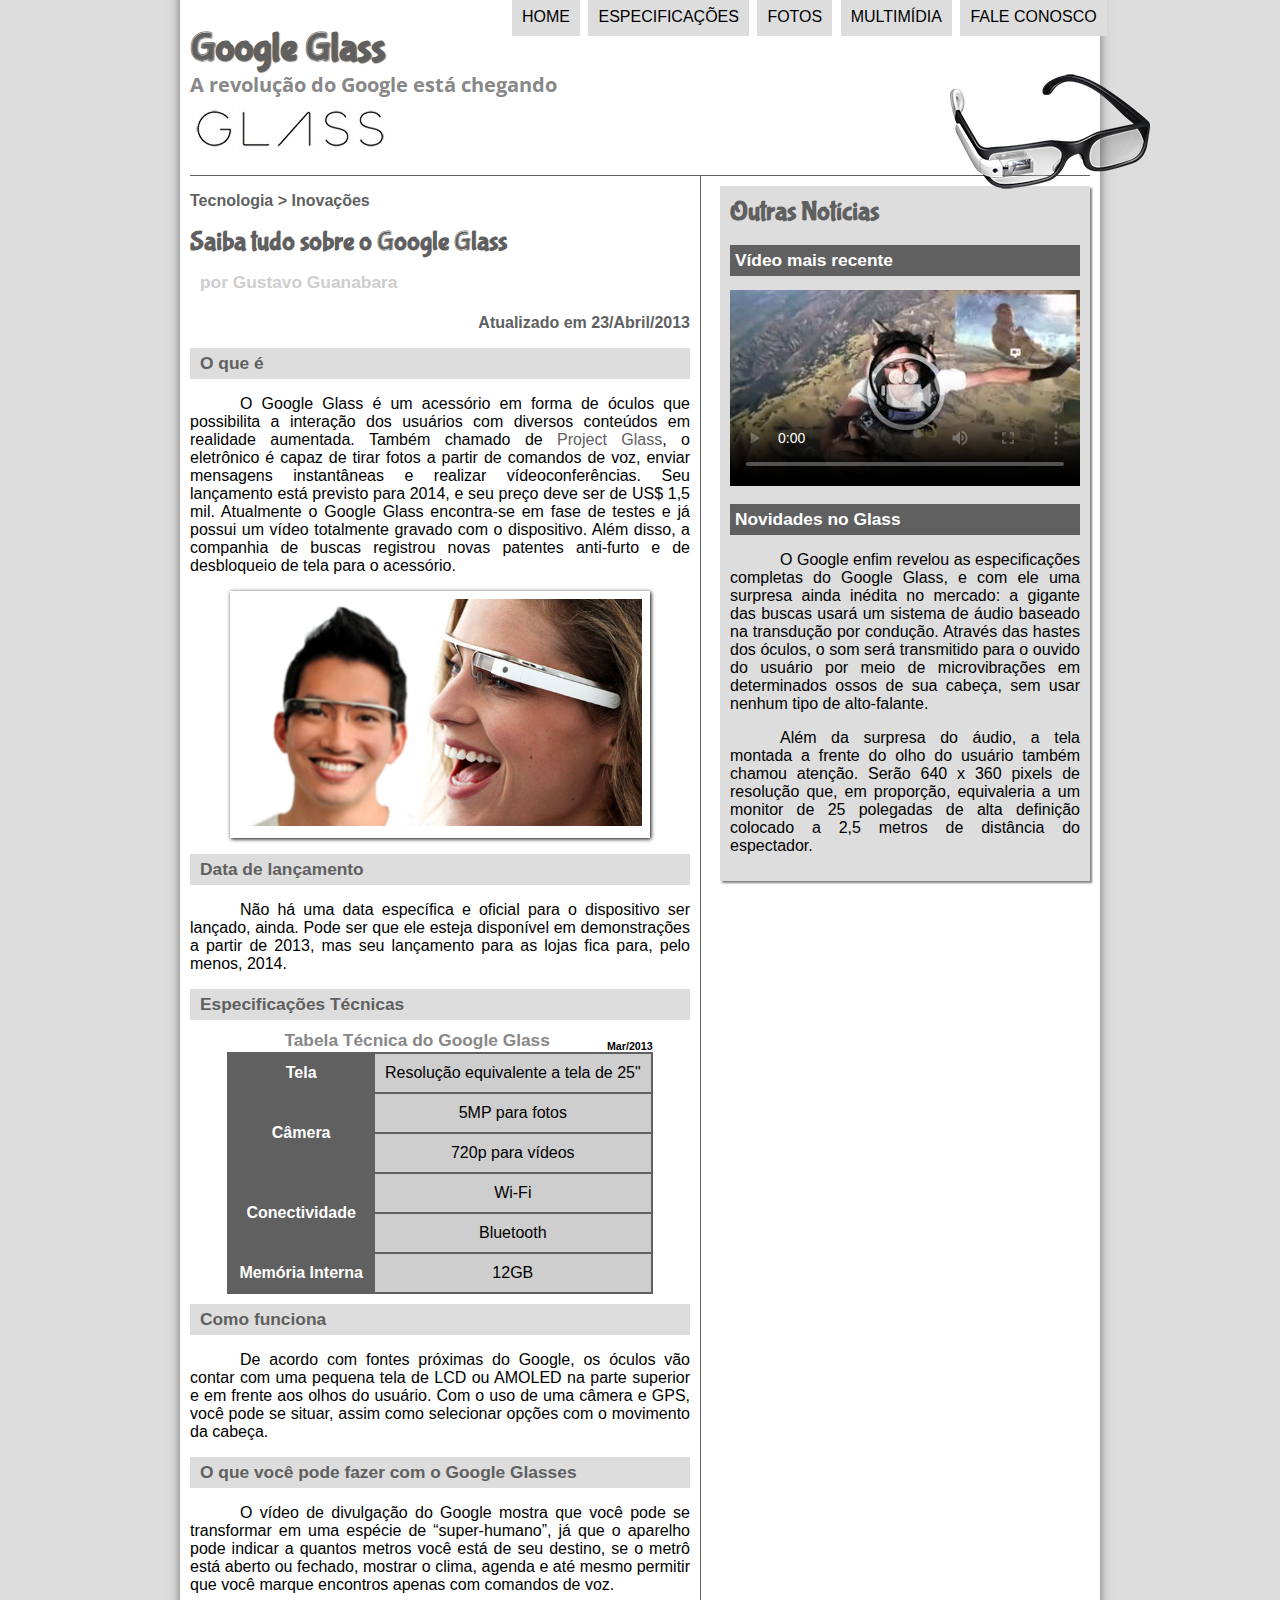
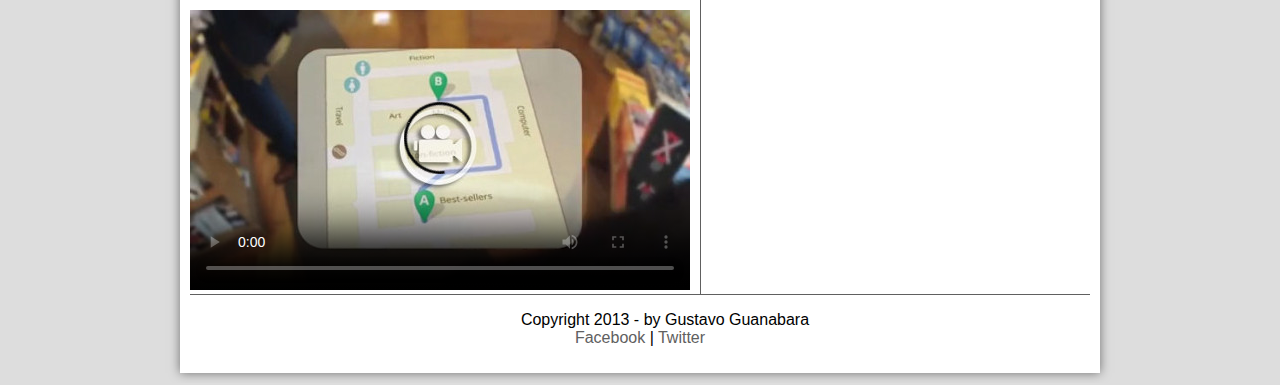
==== commit c05e90a7: "Finalizado" ====
--- a/index.html
+++ b/index.html
@@ -5,6 +5,7 @@
     <title>Tudo sobre Google Glass</title>
     <link rel="stylesheet" text="text/css" href="_css/estilo.css"/>
 </head>
+<script language="javascript" src="_javascript/funcoes.js"></script>
 <body>
 <div id="interface">
     <header id="cabecalho">
@@ -17,11 +18,11 @@
             <nav id="menu">
                 <h1>Menu Principal</h1>
                     <ul tipe="disc">
-                        <li><a href="index.html">Home</a></li>
-                        <li><a href="specs.html">Especificações</a></li>
-                        <li><a href="fotos.html">Fotos</a></li>
-                        <li><a href="multimidia.html">Multimídia</a></li>
-                        <li><a href="fale-conosco.html">Fale conosco</a></li>
+                        <li onmouseover="mudaFoto('_imagens/home.png')" onmouseout="mudaFoto('_imagens/glass-oculos-preto-peq.png')"><a href="index.html">Home</a></li>
+                        <li onmouseover="mudaFoto('_imagens/especificacoes.png')" onmouseout="mudaFoto('_imagens/glass-oculos-preto-peq.png')"><a href="specs.html">Especificações</a></li>
+                        <li onmouseover="mudaFoto('_imagens/fotos.png')"><a href="fotos.html" onmouseout="mudaFoto('_imagens/glass-oculos-preto-peq.png')">Fotos</a></li>
+                        <li onmouseover="mudaFoto('_imagens/multimidia.png')" onmouseout="mudaFoto('_imagens/glass-oculos-preto-peq.png')"><a href="multimidia.html">Multimídia</a></li>
+                        <li onmouseover="mudaFoto('_imagens/contato.png')" onmouseout="mudaFoto('_imagens/glass-oculos-preto-peq.png')"><a href="fale-conosco.html">Fale conosco</a></li>
                     </ul>
             </nav>
     </header>
@@ -65,16 +66,22 @@
 
 <h2>O que você pode fazer com o Google Glasses</h2>
 <p>O vídeo de divulgação do Google mostra que você pode se transformar em uma espécie de “super-humano”, já que o aparelho pode indicar a quantos metros você está de seu destino, se o metrô está aberto ou fechado, mostrar o clima, agenda e até mesmo permitir que você marque encontros apenas com comandos de voz.</p>
-
-[AQUI ENTRA UM VÍDEO]
+<div id="video-1">
+    <video id="filme1" controls="controls" poster="_imagens/video-mini01.jpg">
+        <source src="_media/one-day.mp4" type="video/mp4"/>
+    </video>
+</div>
 </article>
 </section>
 <aside id="lateral">
     <h1>Outras Notícias</h1>
     <h2>Vídeo mais recente</h2>
 
-[AQUI ENTRA UM VÍDEO]
-
+<div id="video-2">
+    <video id="filme2" controls="controls" poster="_imagens/video-mini02.jpg">
+        <source src="_media/how-it-feels.mp4" type="video/mp4"/>
+    </video>
+ </div>
 <h2>Novidades no Glass</h2>
 <p>O Google enfim revelou as especificações completas do Google Glass, e com ele uma surpresa ainda inédita no mercado: a gigante das buscas usará um sistema de áudio baseado na transdução por condução. Através das hastes dos óculos, o som será transmitido para o ouvido do usuário por meio de microvibrações em determinados ossos de sua cabeça, sem usar nenhum tipo de alto-falante.</p>
 
--- a/_css/estilo.css
+++ b/_css/estilo.css
@@ -35,7 +35,7 @@
 
 header#cabecalho img#icone {
     position: absolute;
-    left: 780px;
+    left: 950px;
     top: 70px;
 }
 
@@ -99,7 +99,7 @@
     text-transform: uppercase;
     position: absolute;
     top: -20px;
-    left: 300px;
+    left: 470px;
 }
 
 nav#menu li {
@@ -228,6 +228,11 @@
     padding: 5px;
 }
 
+div#video-2 video#filme2 {
+    width: 350px;
+    height: 196px;
+}
+
 footer#rodape {
     clear: both;
     border-top: 1px solid #606060;
